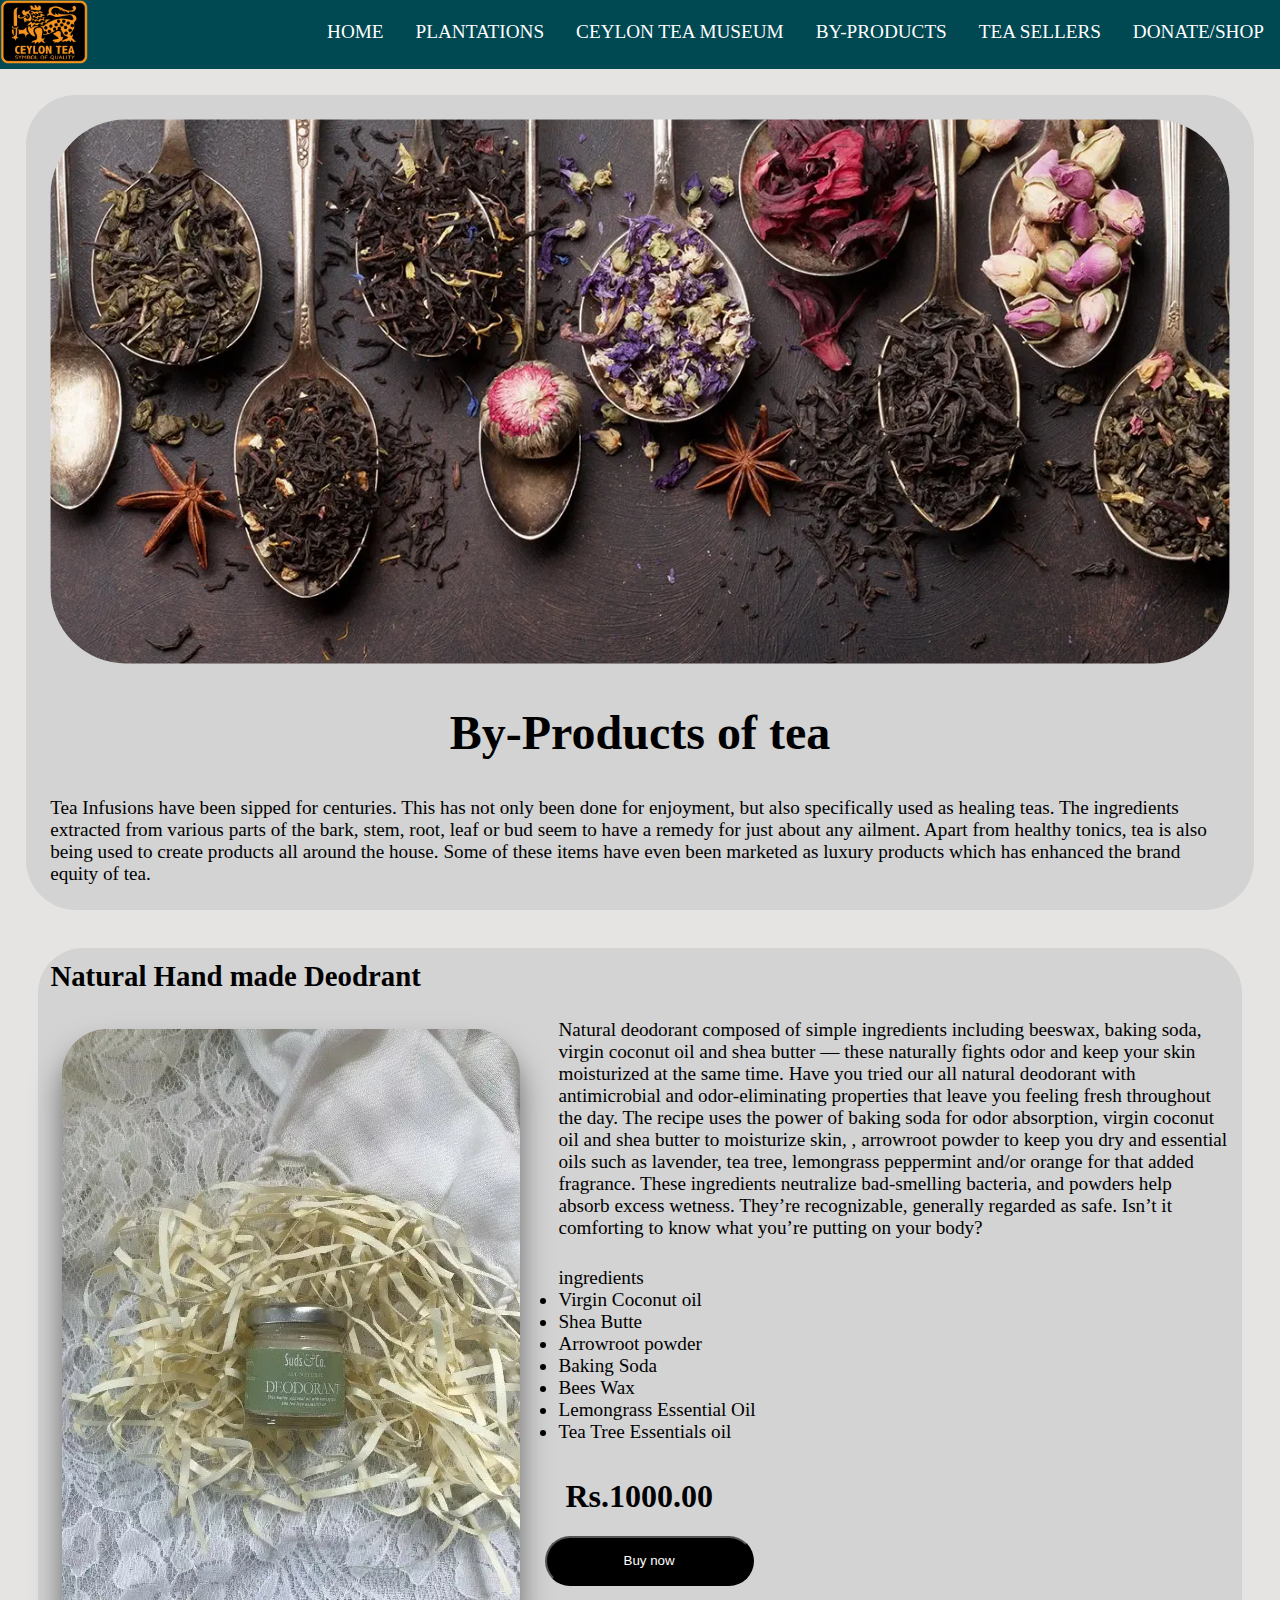
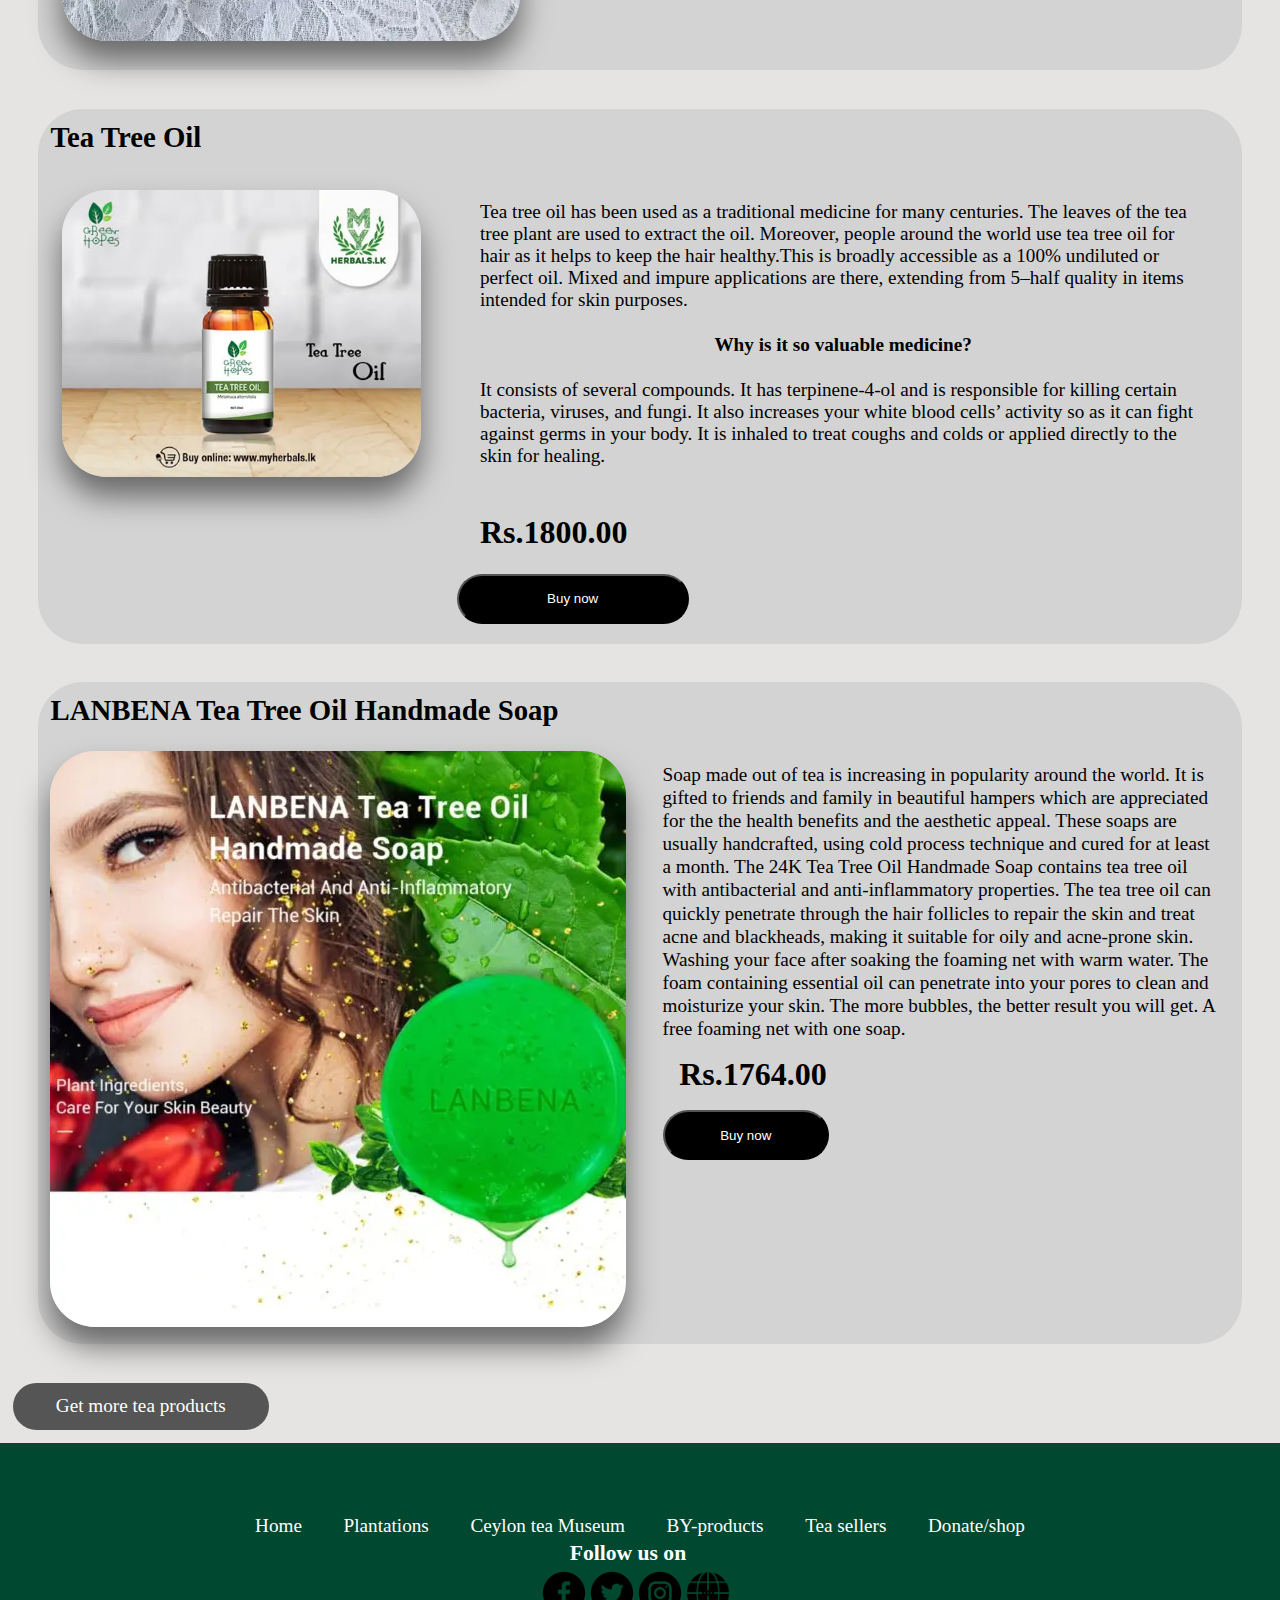
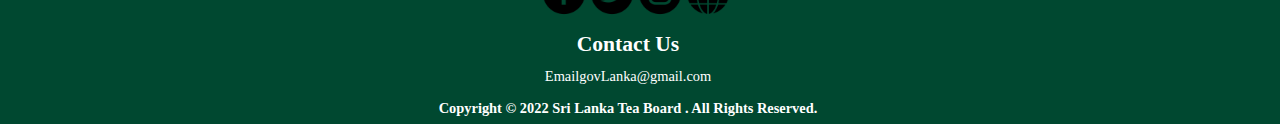
==== by-products.html @ 3f3b463e "Add files via upload" ====
<!DOCTYPE html>
<html lang="en">
<head>
    <meta charset="UTF-8">
    <meta http-equiv="X-UA-Compatible" content="IE=edge">
    <meta name="viewport" content="width=device-width, initial-scale=1.0">
    <link rel="stylesheet" href="styles/stylesheet.css">
    <title>BY-Products of Tea</title>
    <link rel="apple-touch-icon" sizes="180x180" href="images/apple-touch-icon.png">
    <link rel="icon" type="image/png" sizes="32x32" href="images/favicon-32x32.png">
    <link rel="icon" type="image/png" sizes="16x16" href="images/favicon-16x16.png">
    <link rel="manifest" href="images/site.webmanifest">
    <link rel="shortcut icon" href="images/favicon.ico">
    <meta name="msapplication-TileColor" content="#da532c">
    <meta name="msapplication-config" content="images/browserconfig.xml">
    <meta name="theme-color" content="#eb932b">
</head>
<body>
    <header>
        <!--navigation bar-->
        <nav class="navbar">
            <div><a href="index.html"><img class="logo-size" src="images-webp/yello-black-lion-logo.webp"></a></div>
            <a href="#" class="toggle-button">
                <span class="bar"></span>
                <span class="bar"></span>
                <span class="bar"></span>
            </a>
        <div class="navlist-items">
            <ul>
                <li><a href="index.html">Home</a></li>
                <li><a href="Plantations.html" target="_blank">Plantations</a></li>
                <li><a href="Museum.html" target="_blank">Ceylon tea Museum</a></li>
                <li><a href="by-products.html">BY-products</a></li>
                <li><a href="Tea Sales.html" target="_blank">Tea sellers</a></li>
                <li><a href="Donations.html" target="_blank">Donate/shop</a></li>
            </ul>
        </div>
        </nav>
    </header>
        <section class="bp-banner">
            <img src="images-webp/225_FeatureImageTemplate.webp">
            <h1>By-Products of tea</h1>
            <p>Tea Infusions have been sipped for centuries. This has not only been done for enjoyment, but also specifically used as healing teas. The ingredients extracted from various parts of the bark, stem, root, leaf or bud seem to have a remedy for just about any ailment. Apart from healthy tonics, tea is also being used to create products all around the house. Some of these items have even been marketed as luxury products which has enhanced the brand equity of tea.
            </p>
        </section>
        <section class="bp-item1">
            <h2>Natural Hand made Deodrant</h2>
            <div class="bp-item1-container">
            <div class="bp-fitem1">
                <!-- <img src="images-webp/handmadedeo01.webp"> -->
                <img src="images-webp/deo02.webp">
            </div>
            <div class="bp-fitem2">
                <p>Natural deodorant composed of simple ingredients including beeswax, baking soda, virgin coconut oil and shea butter — these naturally fights odor and keep your skin moisturized at the same time.

                Have you tried our all natural deodorant with antimicrobial and odor-eliminating properties that leave you feeling fresh throughout the day. The recipe uses the power of baking soda for odor absorption, virgin coconut oil and shea butter to moisturize skin, , arrowroot powder to keep you dry and essential oils such as lavender, tea tree, lemongrass peppermint and/or orange for that added fragrance. These ingredients neutralize bad-smelling bacteria, and powders help absorb excess wetness. They’re recognizable, generally regarded as safe. Isn’t it comforting to know what you’re putting on your body?</p>
                <ul>
                    ingredients
                    <li>Virgin Coconut oil</li>
                    <li>Shea Butte</li>
                    <li>Arrowroot powder</li>
                    <li>Baking Soda</li>
                    <li>Bees Wax</li>
                    <li>Lemongrass Essential Oil</li>
                    <li>Tea Tree Essentials oil</li>
                </ul>
                <h3>Rs.1000.00</h3>
                <a href="https://www.ebay.com/itm/184981540478"><button>Buy now</button></a>
            </div>
            </div>
        </section>
        <section class="bp-item2">
            <h2>Tea Tree Oil</h2>
            <div class="bp-item2-container">
            <div class="bp2-fitem1"><img src="images-webp/teatreeoil02.webp"></div>
            <div class="bp2-fitem2">
                <p>Tea tree oil has been used as a traditional medicine for many centuries. The leaves of the tea tree plant are used to extract the oil. Moreover, people around the world use tea tree oil for hair as it helps to keep the hair healthy.This is broadly accessible as a 100% undiluted or perfect oil. Mixed and impure applications are there, extending from 5–half quality in items intended for skin purposes.</p>
                <h4>Why is it so valuable medicine?</h4>
                <p>It consists of several compounds. It has terpinene-4-ol and is responsible for killing certain bacteria, viruses, and fungi. It also increases your white blood cells’ activity so as it can fight against germs in your body. It is inhaled to treat coughs and colds or applied directly to the skin for healing.</p>
                <h3>Rs.1800.00</h3>
                <a href="https://myherbals.lk/shop/lifestyle/essential-oil/tea-tree-oil/"><button>Buy now</button></a>
            </div>
            </div>
        </section>
        <section class="bp-item3">
            <h2>LANBENA Tea Tree Oil Handmade Soap</h2>
            <div class="bp-item3-container">
            <div class="bp3-fitem1"><img src="images-webp/teasoap01.webp"></div>
            <div class="bp3-fitem2">
            <p>Soap made out of tea is increasing in popularity around the world. It is gifted to friends and family in beautiful hampers which are appreciated for the the health benefits and the aesthetic appeal. These soaps are usually handcrafted, using cold process technique and cured for at least a month.

            The 24K Tea Tree Oil Handmade Soap contains tea tree oil with antibacterial and anti-inflammatory properties. The tea tree oil can quickly penetrate through the hair follicles to repair the skin and treat acne and blackheads, making it suitable for oily and acne-prone skin.
                
            Washing your face after soaking the foaming net with warm water. The foam containing essential oil can penetrate into your pores to clean and moisturize your skin. The more bubbles, the better result you will get. A free foaming net with one soap.</p>
            <h3>Rs.1764.00</h3>
            <a href="https://shopee.lk/product/lanbena-handmade-soap-tea-tree-oil/"><button>Buy now</button></a>
            </div>
            </div>
        </section>
        <div class="ext-link"><a href="Tea Sales.html">Get more tea products</a></div>
        <footer>
        <div class="footer-bar">
            <!-- <div><img class="emblem-size" src="images-webp/emblemSL.webp"></div> -->
            <div class="footer-links">
                <ul>
                    <li><a href="index.html">Home </a></li>
                    <li><a href="Plantations.html">Plantations</a></li>
                    <li><a href="Museum.html" >Ceylon tea Museum</a></li>
                    <li><a href="by-products.html">BY-products</a></li>
                    <li><a href="Tea Sales.html">Tea sellers</a></li>
                    <li><a href="Donations.html">Donate/shop</a></li>
                </ul>
            </div>
            <div class="footer-socials">
                <h2>Follow us on</h2>
                <ul>
                    <li><a href="#"><img class="icon-size" src="images-webp/facebook dark backg.webp"></a></li>
                    <li><a href="#"><img class="icon-size"  src="images-webp/twitter dark backg.webp"></a></li>
                    <li><a href="#"><img class="icon-size"  src="images-webp/insta dark 2.webp"></a></li>
                    <li><a href="#"><img class="icon-size"  src="images-webp/website darl bg.webp"></a></li>
                </ul>
                <h2>Contact Us</h2>
                <p>EmailgovLanka@gmail.com</p>
                <h4>Copyright © 2022 Sri Lanka Tea Board . All Rights Reserved.</h4>
            </div>
        </div>
        <!-- 
        eBay. (n.d.). Natural handmade Deodorant – Lemongrass and Tea Tree, Made In Sri Lanka (600g). [online] Available at: https://www.ebay.com/itm/184981540478 [Accessed 15 Sep. 2022].

        Anon, (n.d.). TEA TREE OIL - Essential Oil - myherbals TEA TREE OIL. [online] Available at: https://myherbals.lk/shop/lifestyle/essential-oil/tea-tree-oil/ [Accessed 15 Sep. 2022].

        Anon, (n.d.). LANBENA Tea Tree Essentials Oil Handmade Soap | SHOPEE MALL | Sri Lanka Online Shopping. [online] Available at: https://shopee.lk/product/lanbena-handmade-soap-tea-tree-oil/ [Accessed 15 Sep. 2022].


         -->
    </footer>
</body>
</html>
---- styles/stylesheet.css ----
*{
    margin: 0;
    padding: 0;
    box-sizing: border-box;
}
.navbar{
    display: flex;
    background-color: #004953	/*#097969*/;
    /* background-color: #004953	#097969; */

    justify-content: space-between;
    align-items: flex-end; 
}
.navbar .logo-size{
    height: 4rem;
}
.navlist-items ul {
    display:flex;
    margin-bottom: 1%;
}
.navlist-items li {
    list-style-type: none;
}
.navlist-items a{
    text-decoration: none;
    text-transform: uppercase;
    padding: 1rem;
    display: block;
    color:white;

}
.navlist-items a:hover{
    background-color: #555;
    color: white;
    border-radius: 45px;
}
/*---------------------Styling the toogle--------------- */
.toggle-button {
    position: absolute;
    top: .75rem;
    right: 1rem;
    display: none;
    flex-direction: column;
    justify-content: space-between;
    width: 30px;
    height: 21px;
}
.toggle-button .bar{
    height: 3px;
    width: 100%;
    background-color: white;
    border-radius: 10px;
}
@media (max-width:814px) and (min-width:320px) {
    .toggle-button {
        display: flex;
    }
    .navlist-items {
       /* display: none; */
        width: 100%;
    }
    .navbar {
        flex-direction: column;
        align-items: flex-start;
    }
    .navlist-items ul {
        width: 100%;
        flex-direction: column;
    }
    .navlist-items li {
        text-align: center;
    }
    .navlist-items li a{
        padding: .6rem 1rem;
    }
    .navlist-items.active {
        display:flex ;
    }
}
/*-------------------------------footer styling---------------------------------*/
.footer-bar {
    display: grid;
    background-color:   #004830;
    color: white;
    justify-content: space-around;
    align-items: flex-start;
    width: 100%;
    font-size: 0.9rem;
}
.emblem-size {
    height: 100px;
    margin: 6%;

}
.footer-links ul {
    list-style-type: none;
    
    display: flex;
    
}
.footer-links li a {
    text-decoration: none;
    color: black;
    font-size: 1.2rem;
    margin: 1.3rem;
    color: white;
    
}
.footer-links {
    padding-top: 4.5rem;
    
}
/*---------------------*/
.footer-socials {
    display: inline-block;
    flex-direction: column;
    justify-items: center;
    margin-right: 1.5rem;
    line-height: 2rem;

}

.footer-socials h2, p, h4 {
    text-align: center;
}
.footer-socials ul {
    display: flex;
    align-items: center;
    justify-content: center;
    list-style-type: none;
    padding-left: 1rem;
}
.footer-socials li a {
    text-decoration: none;
}
.icon-size {
    height: 3rem;
}
@media (max-width:812px) and (min-width:704px) {
    .footer-links li a {
        font-size: 15px;
    }
}
@media (max-width:704px)  {
    .footer-bar {
        flex-direction: column;
        align-items: flex-start;
    }
    .emblem-size {
        margin-left: 10rem;
        height: 5.3rem;
        width: 4.5rem;
    }
    .footer-links {
        width: 100%;
        padding-top: 0;
    }
    .footer-links ul {
        flex-direction: column;
        width: 100%;
        
    }
    .footer-links li {
        text-align: center;
        padding: 0.5rem;
        font-size: 1.2rem;
    }
    .footer-socials {
        width: 100%;
    }
    .footer-socials ul {
        width: 100%;
    }
    .footer-socials h2, p, h4 {
        text-align: center;
        text-decoration: underline;
    }
    .footer-socials li {
        padding:5.5%;
    }
}

/*==================================================================/HOME PAGE/========================================================*/
body {
    font-size: 1.2rem;
    background-color:#E5E4E2 ;
}

#home-page_banner{
    align-self: center;
    background-image: url("banner-home-page.png");
    padding: 15%;
    background-repeat: no-repeat;
    border-radius: 2rem;
    margin: 10px 10px 0 10px
}
@media screen and(max-width:900px) {
    #home-page_banner{
        align-self: center;
        background-image: url(images-webp/mobile.responsive.webp);
        padding: 15%;  
    }
}
.section01 {
    background-color:#D3D3D3;
    margin: 19px;
    border-radius: 50px;
    border: 4px solid 	#004830;
}
.section01:hover{
    box-shadow:0 20px 30px 0 rgb(0, 0, 0,.5);
}
.section01 h1{
    text-align: center;
    font-size: 4rem;
    font-family: "Audiowide", sans-serif;

}
.section01 img {
    height: 37rem;
    width: 100%;
    padding: 2rem;
    border-radius: 50px;
}
.section01 p{
    line-height: 1.5rem;
    padding: 1rem;
    text-align: left;
}
.section01 ol {
    padding-left: 12rem;
} 

.section02 {
    background-color:#D3D3D3;
    margin: 19px;
    border-radius: 50px;
    border: 4px solid 	#008080;
}
.section02:hover{
    box-shadow:0 20px 30px 0 rgb(0, 0, 0,.5)
}
.section02 h1 {
    text-align: center;
    font-size: 4rem;
}
.section02 p{
    line-height: 1.5rem;
    padding: 2rem;
}
.section02 img{
    display: block;
    margin-left: auto;
    margin-right: auto;
    width: 15%;
    
}
.section02 .quality-symb{
    padding: 10px;
}

.section03 {
    background-color:#D3D3D3;
    margin: 19px;
    border-radius: 50px;
    border: 4px solid 	#004830;
}
.section03:hover {
    box-shadow:0 20px 30px 0 rgb(0, 0, 0,.5)
}
.section03 h1 {
    text-align: center;
    font-size: 4rem;
    padding: 2%;
}
.section03 .hp-grid-container {
    display: flex;
    justify-content: space-between;
    
} 
.hp-grid-container p{
    padding-right: 2rem;
    text-align: left;
    line-height: 3rem ;
}
.section03 .plantation-map{
    padding-left: 9rem ;
    padding-bottom: 3%;
    height: 90%;
}

@media screen and (min-width:900px) and (max-width:1132px){
    .navlist-items li{
        font-size: 14px;
    }
}

@media screen and (min-width:814px) and (max-width:900px){
    .navlist-items li{
        font-size: 12px;
    }
}
@media screen and (max-width:800px) {
    .section03 .hp-grid-container {
        
        flex-direction: column;
    }
    .section03 .plantation-map {
        width: 100%;
        justify-content: center;
        padding: 12%;
    }
    .hp-grid-container p {
        padding: 5%;
        text-align: left;

    }
    .hp-grid-container ul {
        margin-left: 20%;
    }
    .hp-grid-container ul {
        padding-left: 2rem;
    }
    .section02 .quality-symb {
        padding: 0%;
    }
}
@media screen and (max-width:705px){
    .section03 p{
        text-decoration: none;
    }
}
@media screen and (min-width:582px) and (max-width:761px) {
    .section03 h1 {
        font-size: 3rem;
    }
    .section02 h1 {
        font-size: 3rem;
    } 
}
    @media screen and (min-width:360px) and (max-width:581px) {
        .section03 h1 {
            font-size: 2.5rem;
        } 
        .section02 h1 {
            font-size: 3rem;
        } 
    } 
/*==================================================================/MAIN TEA SELLER PAGE/========================================================*/
.seller-banner{
    background-color:#D3D3D3;
    margin: 19px;
    border-radius: 50px;
    /*border: 4px solid 	#008080;*/
}
.seller-banner img{
    width: 100%;
    padding: 2rem;
    border-radius: 50px;
}
.seller-banner h1{
    position: absolute;
    top: 50%;
    left: 50%;
    transform: translate(-50%, -50%);
    font-size: 3rem;
    color: white;
}
.button01 {
    padding: 2%;
    background-color:#50C878;
    margin: 2%;
    border-radius: 45px;
}
.button-styling {
    width: 100%;
    padding: 2%;
    border-radius: 45px;
    
    border: 1px solid black;
    font-size: 2rem;
}
.button01 :hover{
    background-color: 	#29AB87;
}
@media screen and (max-width:1252px) and (min-width:815px){
    .seller-banner h1{
        text-align: center;
    }
}
@media screen and (max-width:815px) {
    .seller-banner h1{
        display: none;
    }
}
@media (max-width:359px)and (max-height:900px) {
    .seller-banner {
        margin:0;
        margin-top: .5rem;
        border-radius: 20px;
        width: 100%;
    }
    .seller-banner img {
        
        border-radius: 20px;
        width: 100%;
    }
    .seller-banner h1 {
        /*font-size: .97rem;*/
        display: none;

    }
}
/*==================================================================/MUSEUM PAGE/========================================================*/
.museum-banner {
    width: 94%;
    padding: 2%;
    background-color:#D3D3D3;
    border-radius: 50px;
    margin: 3%;
}
.museum-banner img {
    width: 100%;
    height: 20%;
    border-radius: 50px;
}
.museum-banner h1 {
    position: absolute;
    top: 50%;
    left: 50%;
    transform: translate(-50%, -50%);
    font-size: 3rem;
    color: black;
}
.museum-section01 {
    display: flex;
    margin-top: 1%;
    background-color:#D3D3D3;
    border-radius: 50px;
    padding: 1%;
    margin: 1.5%;
}
.museum-section01 p {
    padding: 5%;
    text-align: left;
}
.museum-section01 iframe {
    /* padding-right: 5%; */
    padding: 5%;
}
@media screen and (max-width:1082px) {
    .museum-section01 {
        display: flex;
        flex-direction: column;
    }
    .museum-section01 iframe {
        width: 100%;
        padding: 2%;
        border-radius: 45px;
    }
}

.museum-section02 {
    display: flex;
    margin-top: 1%;
    background-color:#D3D3D3;
    border-radius: 50px;
    padding:5.5%;
    margin: 1.5%;
    justify-content: space-between;
}
.museum-section02 .james-para {
    text-align: left;
    padding: 3%;
}
.museum-section02 .james-img{
    
    border-radius: 40px;
    width: 200%;
}
@media screen and (max-width:718px) {
    .museum-section02 {
        display: flex;
        flex-direction: column;
        justify-content: center;
        align-items: center;
    }
    .museum-section02 .james-img {
        width: 70%;
        border-radius: 0;
    }
    .museum-section03 {
        display: flex;
        flex-direction: column;
        justify-content: center;
        align-items: center;
    }
    .museum-section03 .thomas-img {
        width: 10%;
        border-radius: 0;
        height: 200px;
    }
}
.museum-section03 {
    display: flex;
    background-color:#D3D3D3;
    padding: 1.7%;
    margin: 1.5%;
    border-radius: 50px;
}
.museum-section03 .thomas-para {
    text-align: left;
    padding: 3%;
}
.museum-section03 .thomas-img {
    width: 110%;
    border-radius: 40px ;
   
}
.museum-grid-container {
    display: grid;
    justify-content: center;
    grid-template-columns: 450px 450px 450px;
    grid-template-rows: 100px 350px 350px 350px ;
    background-color:#D3D3D3;
    align-items: center;
    margin: 1.5%;
    border-radius: 50px;
    /* width:max-content; */
}
@media screen and (max-width:600px) {
    .grid-item10 {
        font-size: 15px;
        padding: 2%;
    }
}
 .grid-item10 {
    grid-area: 1/1/2/4;
    padding: 3%;
}
.grid-item01{
    grid-area: 2/1/3/2;
    padding: 3%;
}
.grid-item02{
    grid-area: 2/2/3/3;
    padding: 3%;
}
.grid-item03{
    grid-area: 3/3/4/4;
    padding: 3%;
}
.grid-item09{
    grid-area: 3/2/4/3;
    padding: 3%;
}
.grid-item08{
    grid-area: 4/1/5/2;
    padding: 3%;
}
.grid-item07{
    grid-area: 4/2/5/3;
    padding: 3%;
}
.grid-item06{
    grid-area: 4/3/5/4;
    padding: 3%;
}
.grid-item04 {
    padding: 3%;
}
.grid-item05 {
    padding: 3%;
}
.m-img-sz {
    width: 95%;
}
.me-img-sz {
    width: 94%;
    height: 100%;
}
@media screen and (max-width:1330px) and (min-width:899px) {
    .museum-grid-container {
        display: grid;
        justify-content: center;
        grid-template-columns: 450px 450px;
        grid-template-rows:auto auto auto auto;
    }
}
@media screen and (max-width:899px) {
    .museum-grid-container {
        display: grid;
        justify-content: center;
        grid-template-columns: 450px;
        grid-template-rows: 100px 350px 350px 350px;
    }
}
@media screen and (max-width:705px) {
    .museum-section01 p {
        text-decoration: none;
    }
    .museum-section02 p {
        text-decoration: none;
    }
    .museum-section03 p {
        text-decoration: none;
    }
    .museum-grid-container p {
        text-decoration: none;   
    }
}
/*==================================================================/BUY PRODUCTS PAGE/========================================================*/
.bp-banner {
    background-color:#D3D3D3;
    margin: 2%;
    border-radius: 50px;
}
.bp-banner img {
    width: 100%;
    border-radius: 100px;
    padding: 2%;
}
.bp-banner h1 {
    text-align: center;
    font-size: 3rem;
    padding: 1%;
}
.bp-banner p {
    text-align: left;
    padding: 2%;
}
.bp-item1 {
    background-color:#D3D3D3;
    margin: 3%;
    border-radius: 45px;
}
.bp-item1 h2 {
    padding: 1%;
}
.bp-item1-container {
    display: flex;
    justify-content: space-between;

}
.bp-fitem1 {
    padding: 2%;
    
}
.bp-fitem1 img {
    border-radius: 45px;
    box-shadow:0 20px 30px 0 rgb(0, 0, 0,.5);
}
.bp-fitem2 p{
    text-align: left;
    padding: 2%;
}
.bp-fitem2 ul {
    padding: 2%; 
}
.bp-fitem2 h3 {
    margin: 3%;
    font-size: 2rem;
}
.bp-fitem2 button {
    background-color: black;
    color: white;
    width: 30%;
    height: 50px;
    border-radius: 25px;
}
.bp-fitem2 button:hover {
    background-color: #93C572;
    box-shadow:0 20px 30px 0 rgb(0, 0, 0,.5);
}
.bp-item2 {
    background-color:#D3D3D3;
    margin: 3%;
    border-radius: 45px;
}
.bp-item2 h2 {
    padding: 1%;
}
.bp-item2-container {
    display: flex;
    justify-content: space-between;
}
.bp2-fitem1 {
    padding: 2%;
    width: 120%;
}
.bp2-fitem1 img {
    border-radius: 45px;
    width: 100%;
    box-shadow:0 20px 30px 0 rgb(0, 0, 0,.5);
}
@media screen and (max-width:1100px) {
    .bp2-fitem1 {
        width: 60%;
    } 
}
.bp2-fitem2 {
    padding: 1%;
}
.bp2-fitem2 p {
    text-align: left;
    padding: 3%;
}
.bp2-fitem2 h3 {
    margin: 3%;
    font-size: 2rem;
}
.bp2-fitem2 button {
    background-color: black;
    color: white;
    width: 30%;
    height: 50px;
    border-radius: 25px;
    margin-bottom: 1%;
}
.bp2-fitem2 button:hover {
    background-color: #93C572;
    box-shadow:0 20px 30px 0 rgb(0, 0, 0,.5);
}
.bp-item3 {
    background-color:#D3D3D3;
    margin: 3%;
    border-radius: 45px;
}
.bp-item3-container {
    display: flex;
    justify-content: space-between;
}
.bp3-fitem1 {
    padding: 1%;
    width: 90%;
}
.bp3-fitem1 img {
    border-radius: 45px;
    box-shadow:0 20px 30px 0 rgb(0, 0, 0,.5);
}
.bp-item3 h2 {
    padding: 1%;
}
.bp3-fitem2 {
    padding: 2%;
}
.bp3-fitem2 p{
    line-height: 120%;
    text-align: left;
}
.bp3-fitem2 h3 {
    margin: 3%;
    font-size: 2rem;
}
.bp3-fitem2 button{
    background-color: black;
    color: white;
    width: 30%;
    height: 50px;
    border-radius: 25px;
    margin-bottom: 1%;
}
.bp3-fitem2 button:hover {
    background-color: #93C572;
    box-shadow:0 20px 30px 0 rgb(0, 0, 0,.5);
}
@media screen and (max-width:1100px) {
    .bp-item1-container {
        display: flex;
        flex-direction: column;
        justify-content: center;
        align-items: center;
    }
    .bp-fitem1 img {
        height: 400px;
        width: 100%;
    }
    .bp-fitem2 ul{
        padding: 5%;
    }
    .bp-fitem2 button{
        margin: 2%;
    }
    .bp-item2-container {
        display: flex;
        flex-direction: column;
        align-items: center;
    }
    .bp-item2 h2 {
        text-align: center;
    }
}
@media screen and (max-width:1040px){
    .bp-item3-container {
        display: flex;
        flex-direction: column;
        align-items: center;
    }
    .bp3-fitem1 img {
        width: 80%;
        margin-left: 7%;
    }
}
@media screen and (max-width:704px) {
    .bp-banner p{
        text-decoration: none;
    }
    .bp-fitem2 p{
        text-decoration: none;
    }
    .bp2-fitem2 p{
        text-decoration: none;
    }
    .bp3-fitem2 p{
        text-decoration: none;
    }
    .section01 p{
        text-decoration: none;
    }
    .section02 p{
        text-decoration: none;
    }
}
.ext-link {
    width: 20%;
    text-align: center;
    text-decoration:none;
    background-color: #555;
    margin: 1%;
    padding: 1%;
    border-radius: 30px;
}
.ext-link a {
    text-decoration:none;
    color: white;
}
.ext-link:hover {
    background-color: #3f7c0d;
    box-shadow:0 20px 30px 0 rgba(51, 45, 45, 0.5)
}
@media screen and (min-width:788px) and (max-width:945px) {
    .ext-link a {
        font-size: 1rem;
    }
}
@media screen and (min-width:350px) and (max-width:788px) {
    .ext-link a {
        font-size: 1rem;
    }
    .ext-link {
        width: 40%;
    }

}
/*==================================================================/DONATIONS PAGE/========================================================*/
.don-banner{
    width: 95%;
    padding: 2%;
    margin: 3%;
    background-color: #D3D3D3;
    border-radius: 45px;
}
.don-banner img {
    width: 100%;
    border-radius: 45px;
}
.don-section1 {
    background-color: #D3D3D3;
    margin: 3%;
    text-align: center;
    border-radius: 45px;
}
.don-aling {
    /* padding-left: 25%;
    padding-right: 30%; */
    display: block;
    margin-left: auto;
    margin-right: auto;
    width: 50%;
}
.don-btn {
    width: 30%;
    height: 50px;
    margin-bottom: 2%;
    background-color: #3f7c0d;
    color: white;
    font-size: 1.2rem;
    border: none;
}
.don-btn:hover {
    box-shadow:0 20px 30px 0 rgb(0, 0, 0,.5)
}
.don-section3 h1 {
    text-align: center;
    font-size: 2.5rem;
    padding-bottom: 2%;
}
.don-section3 p {
    padding: 2%;
}
.don-section2 {
    background-color: #D3D3D3;
    width: 95%;
    margin: 3%;
    border-radius: 45px;
}
.don-section2 h2{
    text-align: center;
    font-size: 2.5rem;
    padding: 1%;
}
.don-section2 p {
    padding: 1%;
    text-align: left;
}
.don-section2 img {
    width: 100%;
    padding: 2%;
    border-radius: 45px;
}
@media screen and (min-width:485px) and (max-width:704px) {
    .don-section3 p{
        text-decoration: none;
    }
    .don-btn {
        font-size: 1rem;
    }
}
@media screen and (min-width:300px) and (max-width:485px) {
    .don-section3 p{
        text-decoration: none;
    }
    .don-btn {
        font-size: 0.8rem;
    }
}
@media screen and (min-width:310px) and (max-width:760px) {
    .don-section2 p {
        padding: 4%;
    }
}
@media screen and (min-width:310px) and (max-width:725px) {
    .don-section3 h1 {
        font-size: 2rem;
    }
}
@media screen and (min-width:300px) and (max-width:400px) {
    .don-section2 h2 {
        font-size: 2rem;
    }
}
/*==================================================================/PLANTATIONS PAGE/========================================================*/
.pl-banner {
    margin: 3%;
    padding: 2%;
    background-color:#D3D3D3 ;
    border-radius: 45px;
}
.pl-banner img {
    width: 100%;
    border-radius: 45px;
}
#plantations-sites {
    display: grid;
    grid-auto-flow: row;
}
#plantations-sites h2 {
    text-align: center;
}
.plantations-site {
    display: grid;
    background-color:#87e9e9  ;
    grid-template-columns: 350px 550px 1fr ;
    padding: 1%;
    margin: 2%;
    border-radius: 45px;
    justify-content: center;
    align-items: center;
    
}
.pl-img-sz {
    width: 100%;
    border-radius: 45px;
}
.pl-para p{
    padding: 2%;
    text-align: left;
    font-size: 17px;
    
}
.plmap-sz{
    width: 99%;
    height:250px;
    border-radius: 45px;
}

.tea-img{
    width: 20%;
}

.tea-img img{
    width: 250px;
}
table{
    border: 5px solid  #a79e9e ;
    padding: 5px;
}
.border-sz {
    margin: 5%;
}
.tea-desc {
    width: 50%;
}
@media screen and (min-width:1010px) and (max-width:1251px) {
     .plantations-site {
        display: grid;
        grid-template-columns:  350px 550px;
        margin: 5%;
    }
    .pl-para p {
        padding: 3%;
    }
}
@media screen and (min-width:585px) and (max-width:1010px) {
    .plantations-site {
        display: grid;
        grid-template-columns:  500px;
        margin: 5%;
    }
    .plmap-sz{
     width: 100%;
    }
}
@media screen and (min-width:460px) and (max-width:585px) {
    .plantations-site {
        display: grid;
        grid-template-columns:  400px;
        margin: 5%;
    }
}
@media screen and (min-width:436px) and (max-width:460px) {
    .plantations-site {
        display: grid;
        grid-template-columns:  350px;
        margin: 7%;
    }
}
@media screen and (min-width:300px) and (max-width:436px) {
    .plantations-site {
        display: grid;
        grid-template-columns:  300px;
        margin: 7%;
    }
}
@media screen and (min-width:300px) and (max-width:704px) {
    .pl-para p {
        text-decoration: none;
    }
}
@media screen and (min-width:300px) and (max-width:770px) {
    .tea-row{
        display: grid;
        justify-items: center;
        align-items: center;
        grid-auto-flow: row;
        /* border: 1px; */
    }
    thead{
        display: none;
    }
    td{
        width: 100%;
    }
    

}
@media screen and (min-width:300px) and (max-width:589px) {
    .tea-img img{
        width: 170px;
    }
}
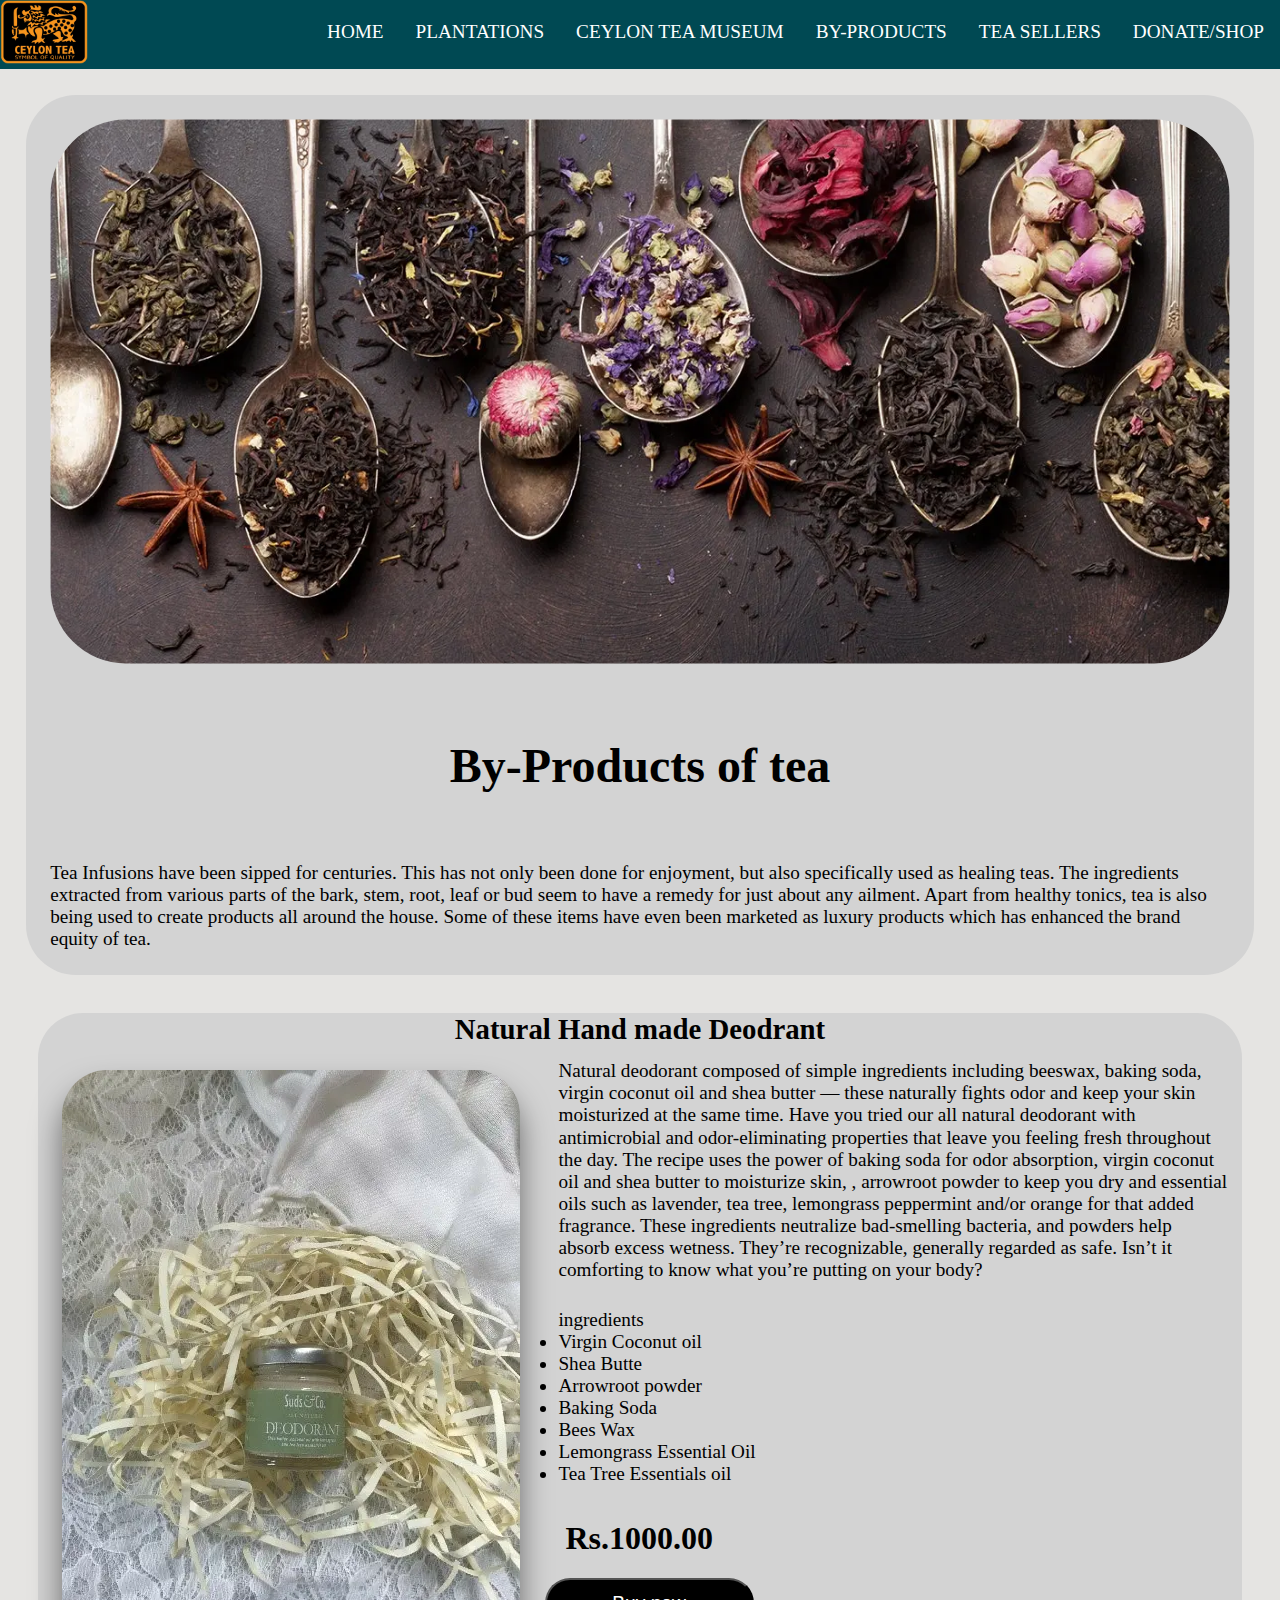
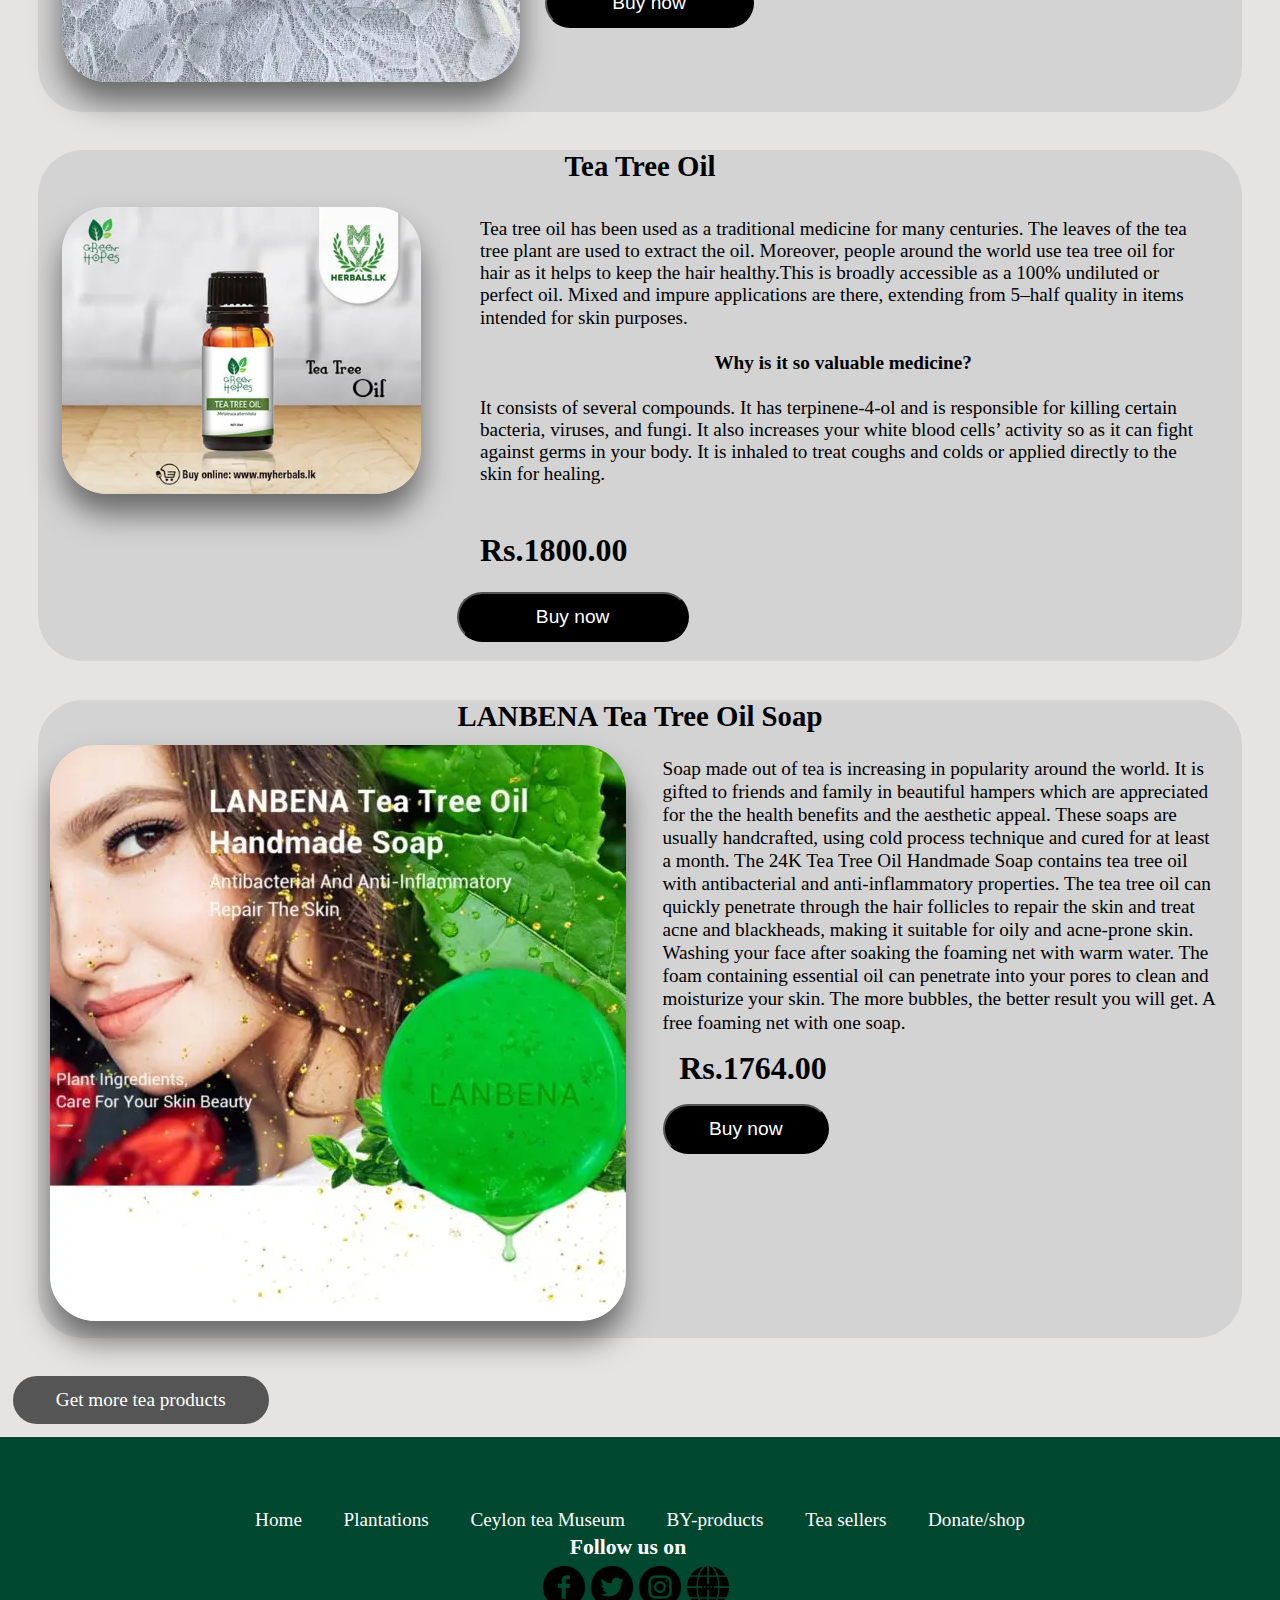
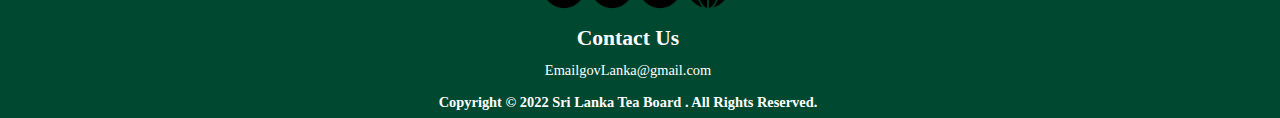
==== commit 8755db29: "Add files via upload" ====
--- a/by-products.html
+++ b/by-products.html
@@ -5,6 +5,7 @@
     <meta http-equiv="X-UA-Compatible" content="IE=edge">
     <meta name="viewport" content="width=device-width, initial-scale=1.0">
     <link rel="stylesheet" href="styles/stylesheet.css">
+    <link rel="stylesheet" href="styles/normalize.css">
     <title>BY-Products of Tea</title>
     <link rel="apple-touch-icon" sizes="180x180" href="images/apple-touch-icon.png">
     <link rel="icon" type="image/png" sizes="32x32" href="images/favicon-32x32.png">
@@ -83,7 +84,7 @@
             </div>
         </section>
         <section class="bp-item3">
-            <h2>LANBENA Tea Tree Oil Handmade Soap</h2>
+            <h2>LANBENA Tea Tree Oil Soap</h2>
             <div class="bp-item3-container">
             <div class="bp3-fitem1"><img src="images-webp/teasoap01.webp"></div>
             <div class="bp3-fitem2">
--- a/styles/stylesheet.css
+++ b/styles/stylesheet.css
@@ -230,7 +230,17 @@
 .section01 ol {
     padding-left: 12rem;
 } 
-
+@media screen and (min-width:437px) and (max-width:563px) {
+    .section01 ol {
+        padding-left: 8rem;
+    } 
+}
+@media screen and (min-width:350px) and (max-width:437px) {
+    .section01 ol {
+        padding-left: 6rem;
+        margin-bottom: 1%;
+    }
+}
 .section02 {
     background-color:#D3D3D3;
     margin: 19px;
@@ -258,7 +268,11 @@
 .section02 .quality-symb{
     padding: 10px;
 }
-
+@media screen and (min-width:350px) and (max-width:900px) {
+    .section02 img {
+        width: 40%;
+    }
+}
 .section03 {
     background-color:#D3D3D3;
     margin: 19px;
@@ -338,7 +352,7 @@
         font-size: 3rem;
     } 
 }
-    @media screen and (min-width:360px) and (max-width:581px) {
+    @media screen and (min-width:430px) and (max-width:581px) {
         .section03 h1 {
             font-size: 2.5rem;
         } 
@@ -635,7 +649,7 @@
     border-radius: 45px;
 }
 .bp-item1 h2 {
-    padding: 1%;
+    text-align: center;
 }
 .bp-item1-container {
     display: flex;
@@ -678,7 +692,7 @@
     border-radius: 45px;
 }
 .bp-item2 h2 {
-    padding: 1%;
+    text-align: center;
 }
 .bp-item2-container {
     display: flex;
@@ -739,7 +753,7 @@
     box-shadow:0 20px 30px 0 rgb(0, 0, 0,.5);
 }
 .bp-item3 h2 {
-    padding: 1%;
+    text-align: center;
 }
 .bp3-fitem2 {
     padding: 2%;
@@ -751,6 +765,20 @@
 .bp3-fitem2 h3 {
     margin: 3%;
     font-size: 2rem;
+}
+@media screen and (min-width:350px) and (max-width:456px) {
+    .bp-item1 h2 {
+        font-size: 1.5rem;
+        padding-top: 1%;
+    }
+    .bp-item2 h2 {
+        font-size: 1.5rem;
+        padding-top: 1%;
+    }
+    .bp-item3 h2 {
+        font-size: 1.5rem;
+        padding-top: 1%;
+    }
 }
 .bp3-fitem2 button{
     background-color: black;
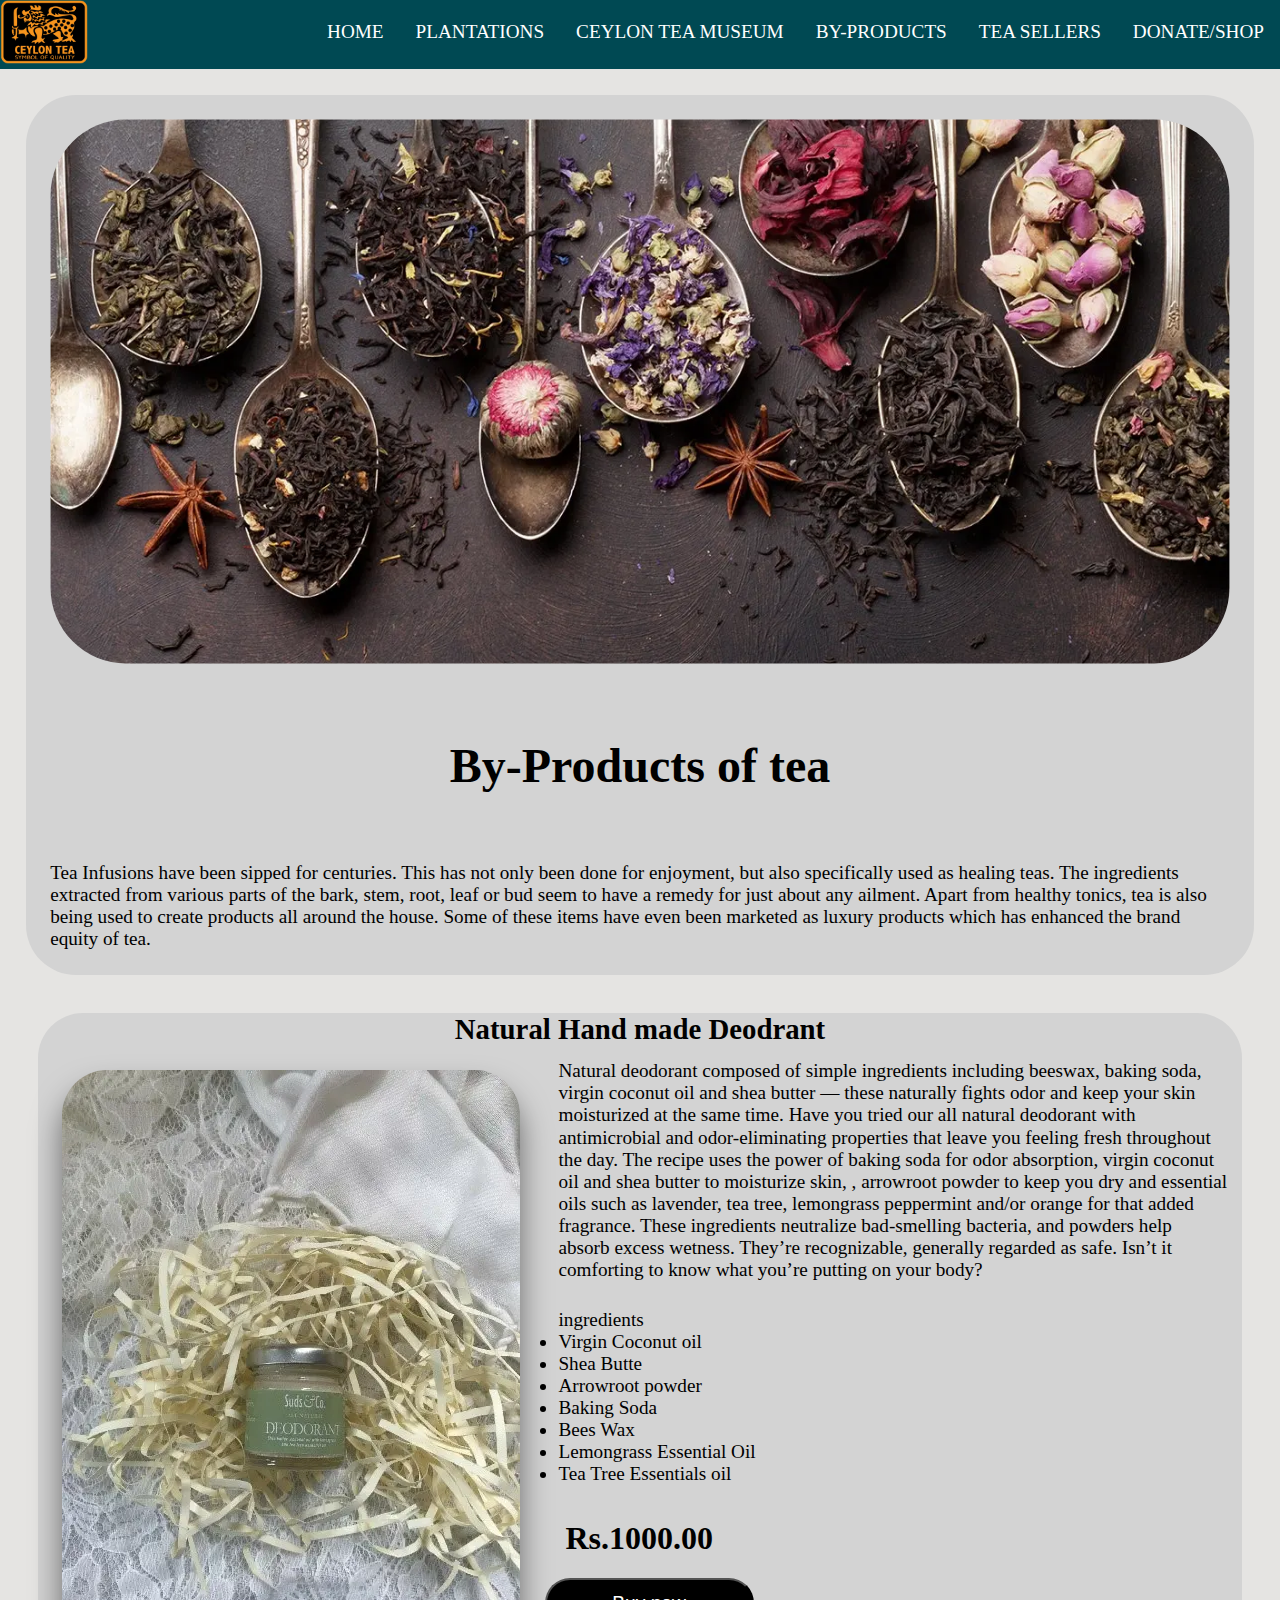
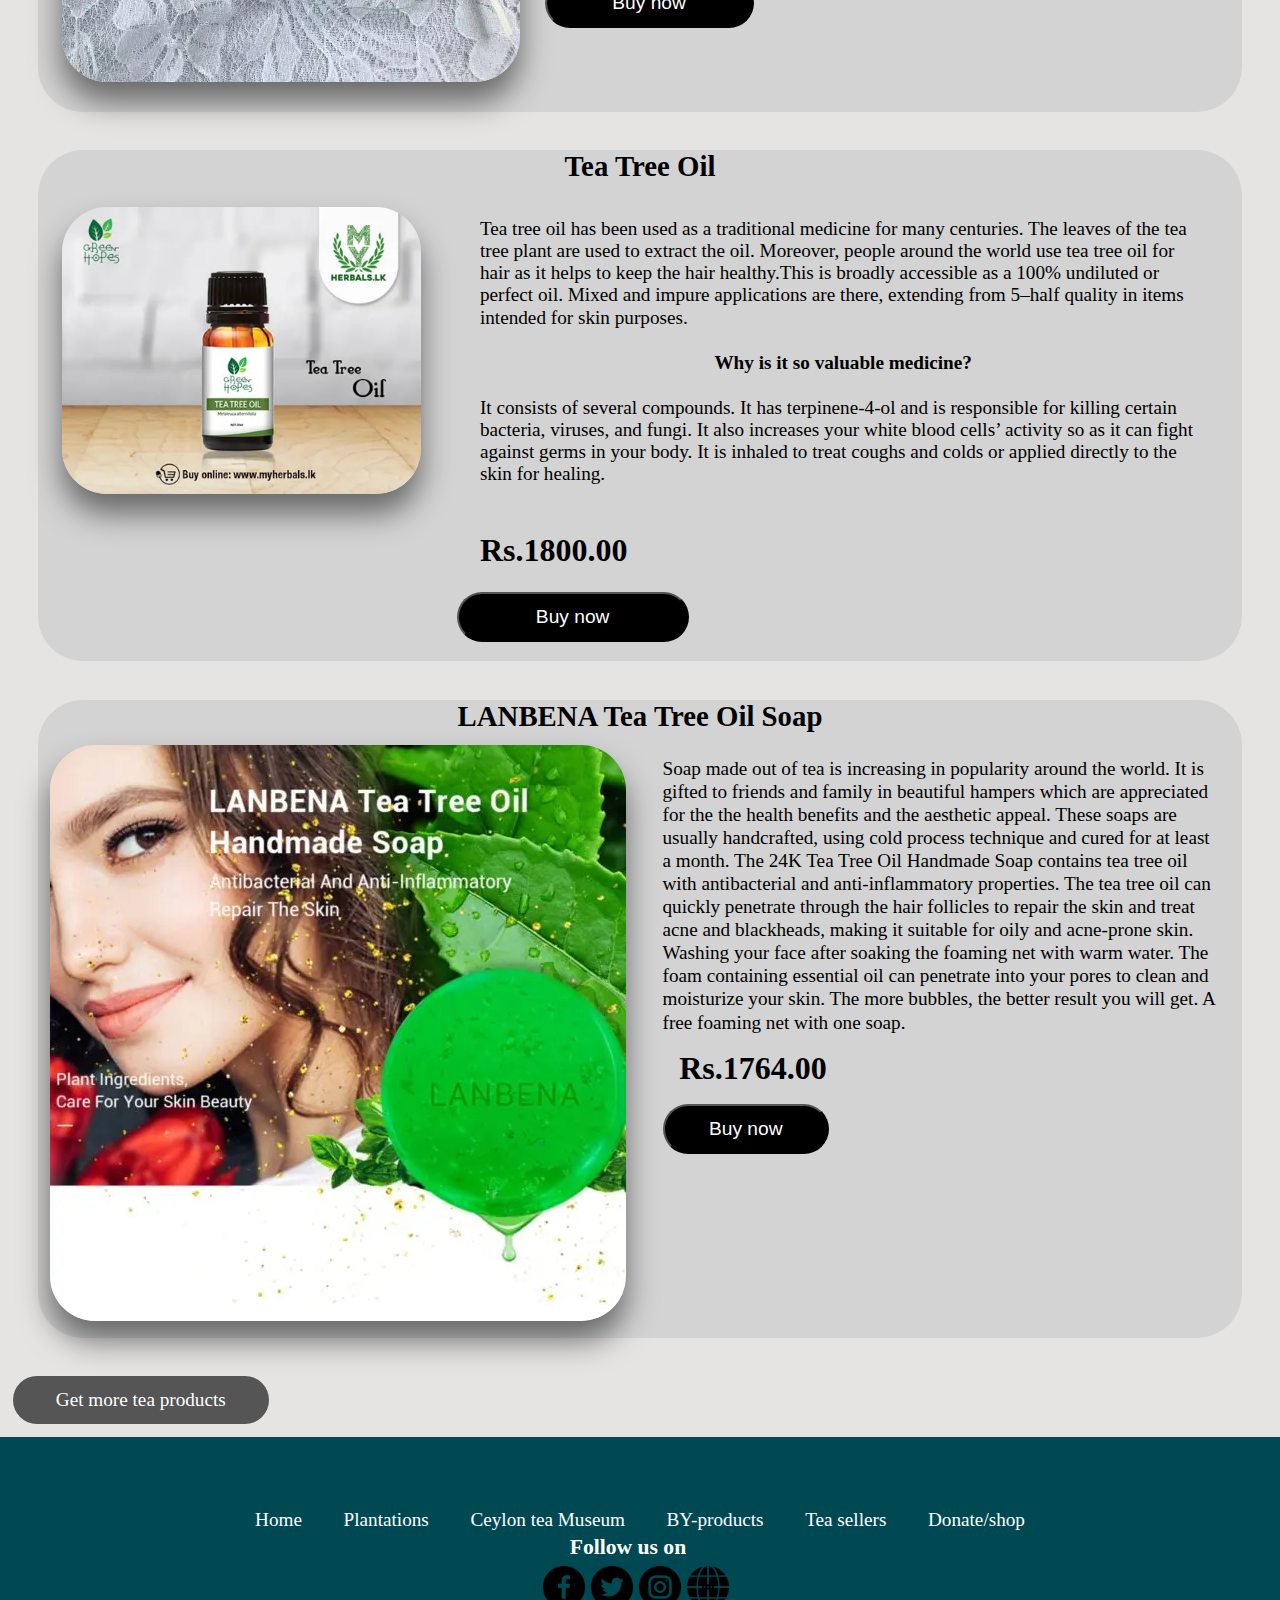
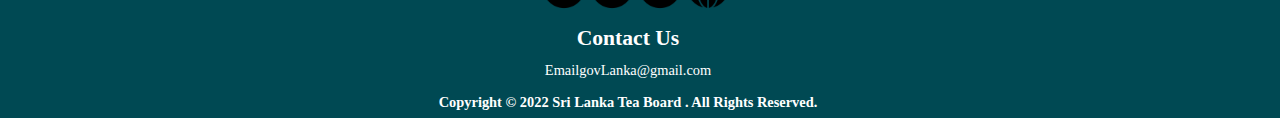
==== commit dcf563db: "Add files via upload" ====
--- a/by-products.html
+++ b/by-products.html
@@ -29,11 +29,11 @@
         <div class="navlist-items">
             <ul>
                 <li><a href="index.html">Home</a></li>
-                <li><a href="Plantations.html" target="_blank">Plantations</a></li>
-                <li><a href="Museum.html" target="_blank">Ceylon tea Museum</a></li>
+                <li><a href="Plantations.html">Plantations</a></li>
+                <li><a href="Museum.html">Ceylon tea Museum</a></li>
                 <li><a href="by-products.html">BY-products</a></li>
-                <li><a href="Tea Sales.html" target="_blank">Tea sellers</a></li>
-                <li><a href="Donations.html" target="_blank">Donate/shop</a></li>
+                <li><a href="Tea Sales.html">Tea sellers</a></li>
+                <li><a href="Donations.html">Donate/shop</a></li>
             </ul>
         </div>
         </nav>
--- a/styles/stylesheet.css
+++ b/styles/stylesheet.css
@@ -80,7 +80,7 @@
 /*-------------------------------footer styling---------------------------------*/
 .footer-bar {
     display: grid;
-    background-color:   #004830;
+    background-color:   #004953;
     color: white;
     justify-content: space-around;
     align-items: flex-start;
@@ -189,15 +189,15 @@
 #home-page_banner{
     align-self: center;
     background-image: url("banner-home-page.png");
-    padding: 15%;
+    padding: 18%;
     background-repeat: no-repeat;
     border-radius: 2rem;
     margin: 10px 10px 0 10px
 }
-@media screen and(max-width:900px) {
+@media screen and(max-width:824px) {
     #home-page_banner{
         align-self: center;
-        background-image: url(images-webp/mobile.responsive.webp);
+        background-image: url("_122362931_gettyimages-641126262.jpg");
         padding: 15%;  
     }
 }
@@ -205,7 +205,7 @@
     background-color:#D3D3D3;
     margin: 19px;
     border-radius: 50px;
-    border: 4px solid 	#004830;
+    /* border: 4px solid 	#004830; */
 }
 .section01:hover{
     box-shadow:0 20px 30px 0 rgb(0, 0, 0,.5);
@@ -215,6 +215,26 @@
     font-size: 4rem;
     font-family: "Audiowide", sans-serif;
 
+}
+@media  screen and (min-width:619px) and (max-width:722px) {
+    .section01 h1{
+        font-size: 3.5rem;
+    }
+}
+@media  screen and (min-width:553px) and (max-width:619px) {
+    .section01 h1{
+        font-size: 3rem;
+    }
+}
+@media  screen and (min-width:461px) and (max-width:553px) {
+    .section01 h1{
+        font-size: 2.5rem;
+    }
+}
+@media  screen and (min-width:340px) and (max-width:461px) {
+    .section01 h1{
+        font-size: 2rem;
+    }
 }
 .section01 img {
     height: 37rem;
@@ -245,7 +265,7 @@
     background-color:#D3D3D3;
     margin: 19px;
     border-radius: 50px;
-    border: 4px solid 	#008080;
+    /* border: 4px solid 	#008080; */
 }
 .section02:hover{
     box-shadow:0 20px 30px 0 rgb(0, 0, 0,.5)
@@ -277,7 +297,7 @@
     background-color:#D3D3D3;
     margin: 19px;
     border-radius: 50px;
-    border: 4px solid 	#004830;
+    /* border: 4px solid 	#004830; */
 }
 .section03:hover {
     box-shadow:0 20px 30px 0 rgb(0, 0, 0,.5)
@@ -643,6 +663,16 @@
     text-align: left;
     padding: 2%;
 }
+@media screen and (min-width:429px) and (max-width:833px) {
+    .bp-banner p {
+        margin: 3%;
+    }
+}
+@media screen and (min-width:300px) and (max-width:429px) {
+    .bp-banner p {
+        padding: 5%;
+    }
+}
 .bp-item1 {
     background-color:#D3D3D3;
     margin: 3%;
@@ -650,6 +680,20 @@
 }
 .bp-item1 h2 {
     text-align: center;
+}
+@media screen and (min-width:361px) and (max-width:417px) {
+    .bp-item1 h2 {
+        text-align: center;
+        padding-top: 3%;
+        font-size: 1.5rem;
+    }
+}
+@media screen and (min-width:340px) and (max-width:361px) {
+    .bp-item1 h2 {
+        text-align: center;
+        padding-top: 3%;
+        font-size: 1.2rem;
+    }
 }
 .bp-item1-container {
     display: flex;
@@ -767,10 +811,10 @@
     font-size: 2rem;
 }
 @media screen and (min-width:350px) and (max-width:456px) {
-    .bp-item1 h2 {
+    /* .bp-item1 h2 {
         font-size: 1.5rem;
         padding-top: 1%;
-    }
+    } */
     .bp-item2 h2 {
         font-size: 1.5rem;
         padding-top: 1%;
